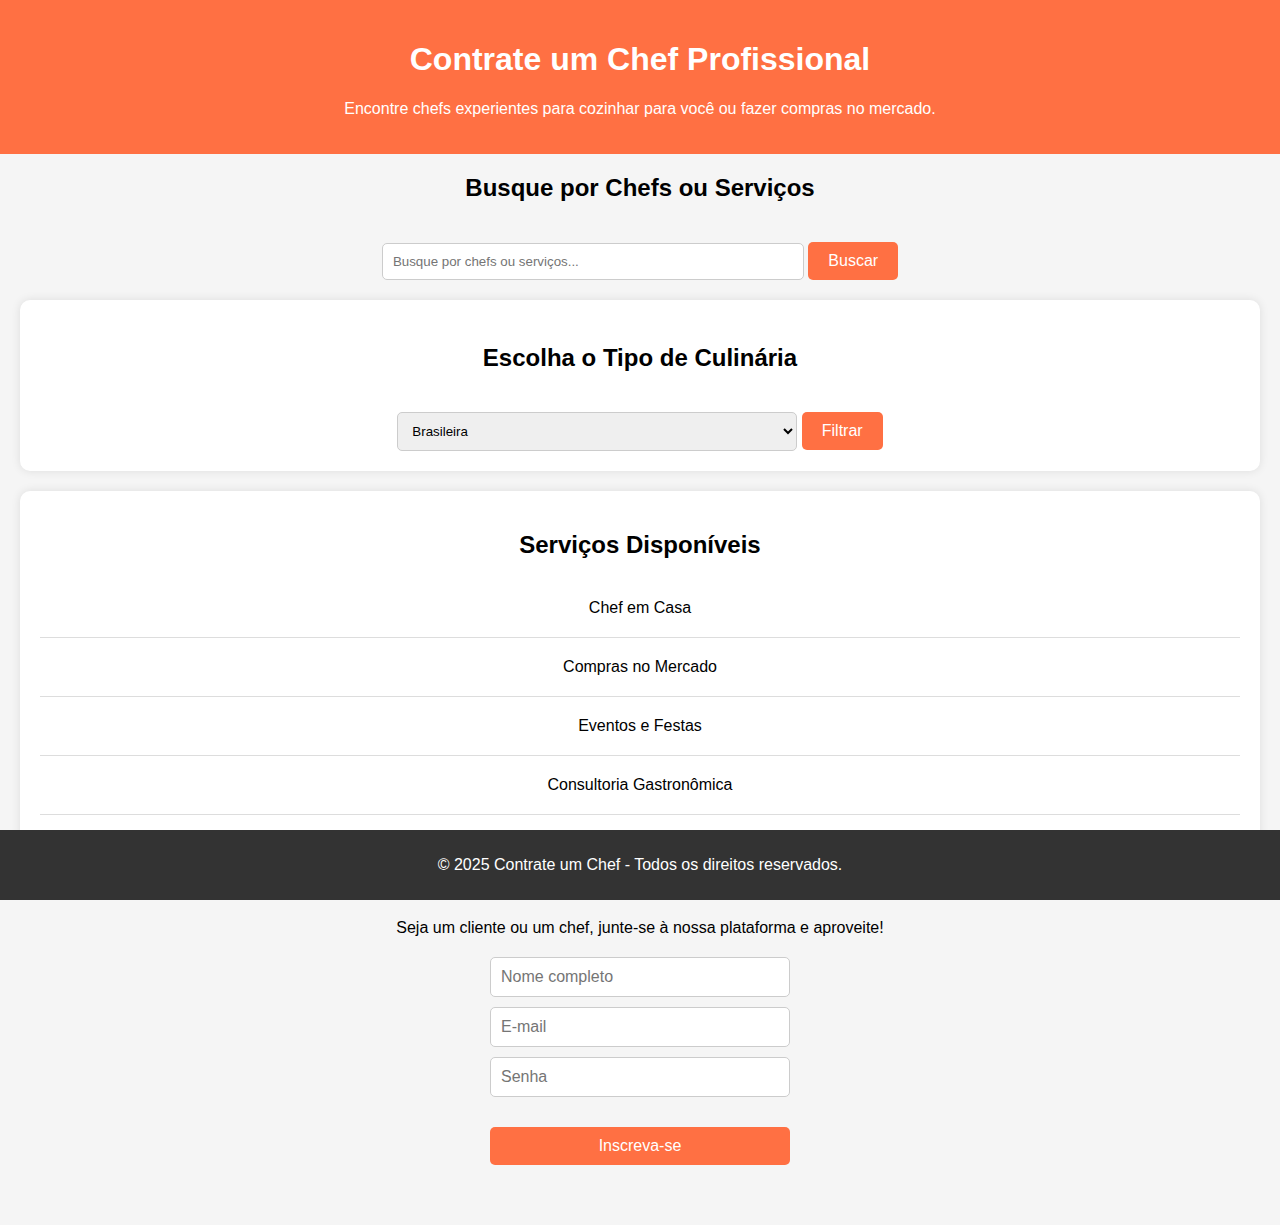
==== index.html @ 78b3942f "first commit" ====
<!DOCTYPE html>
<html lang="pt-BR">
<head>
    <meta charset="UTF-8">
    <meta name="viewport" content="width=device-width, initial-scale=1.0">
    <title>Contrate um Chef</title>
    <link rel="stylesheet" href="./css/estilo.css">
</head>
<body>

    <header>
        <h1>Contrate um Chef Profissional</h1>
        <p>Encontre chefs experientes para cozinhar para você ou fazer compras no mercado.</p>
    </header>
    
    <!-- Formulário de Busca de Chefs -->
    <section class="search">
        <h2>Busque por Chefs ou Serviços</h2>
        <form action="resultados.html" method="GET">
            <input type="text" name="busca" placeholder="Busque por chefs ou serviços..." required>
            <button type="submit">Buscar</button>
        </form>
    </section>

    <!-- Campo de Tipo de Culinária -->
    <section class="culinaria">
        <h3>Escolha o Tipo de Culinária</h3>
        <form id="culinaria-form">
            <select name="culinaria" id="culinaria" onchange="redirectToCulinariaPage()">
                <option value="brasileira">Brasileira</option>
                <option value="italiana">Italiana</option>
                <option value="francesa">Francesa</option>
                <option value="mexicana">Mexicana</option>
                <option value="japonesa">Japonesa</option>
                <option value="chinesa">Chinesa</option>
                <option value="indiana">Indiana</option>
                <option value="arabe">Árabe</option>
                <option value="americana">Americana</option>
                <option value="espanhola">Espanhola</option>
                <option value="tailandesa">Tailandesa</option>
                <option value="coreana">Coreana</option>
                <option value="portuguesa">Portuguesa</option>
                <option value="chilena">Chilena</option>
                <option value="polonesa">Polonesa</option>
                <option value="argelina">Argelina</option>
            </select>
            <button type="submit" onclick="redirectToCulinariaPage(); return false;">Filtrar</button>
        </form>
    </section>

    <!-- Serviços Disponíveis -->
    <section class="services">
        <h2>Serviços Disponíveis</h2>
        <ul>
            <li><a href="chef-em-casa.html">Chef em Casa</a></li>
            <li><a href="compras-no-mercado.html">Compras no Mercado</a></li>
            <li><a href="eventos-e-festas.html">Eventos e Festas</a></li>
            <li><a href="consultoria-gastronomica.html">Consultoria Gastronômica</a></li>
        </ul>
    </section>
    
    <!-- Chamada para Cadastro -->
    <section class="call-to-action">
        <h2>Cadastre-se Agora</h2>
        <p>Seja um cliente ou um chef, junte-se à nossa plataforma e aproveite!</p>
    
        <form class="signup-form">
            <input type="text" placeholder="Nome completo" required>
            <input type="email" placeholder="E-mail" required>
            <input type="password" placeholder="Senha" required>
            <button type="submit">Inscreva-se</button>
        </form>
    </section>
    
    <footer>
        <p>&copy; 2025 Contrate um Chef - Todos os direitos reservados.</p>
    </footer>

    <script>
        function redirectToCulinariaPage() {
            var culinaria = document.getElementById('culinaria').value;
            var url = 'culinarias/culinaria-' + culinaria + '.html';
            window.location.href = url;
        }

        // Adiciona o evento ao botão "Filtrar" para também fazer o redirecionamento
        document.querySelector("button[type='submit']").addEventListener("click", function(event) {
            event.preventDefault();
            redirectToCulinariaPage();
        });
    </script>   
</body>
</html>
---- css/estilo.css ----
/* Estilos gerais */
body {
    font-family: Arial, sans-serif;
    margin: 0;
    padding: 0;
    text-align: center;
    background-color: #f5f5f5;
}

header {
    background-color: #ff7043;
    color: white;
    padding: 20px;
}

header a {
    color: white;
    text-decoration: none;
    font-size: 18px;
    display: block;
    margin-top: 10px;
}

header a:hover {
    text-decoration: underline;
}

/* Campo de busca */
.search {
    margin: 20px;
}

.search input {
    padding: 10px;
    width: 60%;
    max-width: 400px;
    border: 1px solid #ccc;
    border-radius: 5px;
}

.call-to-action button {
    margin-bottom: 20px; /* Adiciona um espaço extra abaixo do botão */
}

.search button {
    padding: 10px 20px;
    background-color: #ff7043;
    color: white;
    border: none;
    cursor: pointer;
    border-radius: 5px;
}

.search button:hover {
    background-color: #e65c34;
}

/* Seção de serviços */
.services {
    background-color: white;
    padding: 20px;
    margin: 20px;
    border-radius: 10px;
    box-shadow: 0 0 10px rgba(0, 0, 0, 0.1);
}

.services ul {
    list-style-type: none;
    padding: 0;
}

.services li {
    padding: 10px;
    border-bottom: 1px solid #ddd;
    transition: background-color 0.3s ease, color 0.3s ease;
    cursor: pointer;
}

.services li a {
    text-decoration: none;
    color: black;
    display: block;
    padding: 10px;
}

.services li:hover {
    background-color: #ff7043;
    color: white;
}

.services li:hover a {
    color: white;
}

/* Estilização das páginas individuais */
.service-detail {
    background-color: white;
    padding: 20px;
    margin: 20px;
    border-radius: 10px;
    box-shadow: 0 0 10px rgba(0, 0, 0, 0.1);
}

.service-detail h2 {
    color: #ff7043;
}

.service-detail ul {
    list-style-type: none;
    padding: 0;
}

.service-detail li {
    padding: 10px;
    border-bottom: 1px solid #ddd;
}

/* Botão de ação */
button {
    padding: 10px 20px;
    background-color: #ff7043;
    color: white;
    border: none;
    cursor: pointer;
    border-radius: 5px;
    margin-top: 20px;
    font-size: 16px;
}

button:hover {
    background-color: #e65c34;
}

/* Rodapé */

footer {
    background-color: #333;
    color: white;
    text-align: center;
    padding: 10px 0;
    position: fixed;
    bottom: 0;
    width: 100%;
    left: 0;
}

/* Estilização do formulário de inscrição */
.signup-form {
    display: flex;
    flex-direction: column;
    gap: 10px;
    max-width: 300px;
    margin: 20px auto 40px auto; /* Espaçamento extra na parte inferior */
}

.signup-form input {
    padding: 10px;
    border: 1px solid #ccc;
    border-radius: 5px;
    font-size: 16px;
}

.signup-form input:focus {
    border-color: #ff7043;
    outline: none;
}

.signup-form button {
    padding: 10px;
    background-color: #ff7043;
    color: white;
    border: none;
    cursor: pointer;
    border-radius: 5px;
    font-size: 16px;
    transition: background 0.3s;
}

.signup-form button:hover {
    background-color: #e65c34;
}

/* Seção de Tipo de Culinária */
.culinaria {
    background-color: white;
    padding: 20px;
    margin: 20px;
    border-radius: 10px;
    box-shadow: 0 0 10px rgba(0, 0, 0, 0.1);
    text-align: center;
}

.culinaria h3 {
    color: #000;
    margin-bottom: 20px;
    font-size: 24px;
}

.culinaria select {
    padding: 10px;
    width: 60%;
    max-width: 400px;
    border: 1px solid #ccc;
    border-radius: 5px;
}

.culinaria select:focus {
    border-color: #ff7043;
    outline: none;
}

.culinaria button {
    padding: 10px 20px;
    background-color: #ff7043;
    color: white;
    border: none;
    cursor: pointer;
    border-radius: 5px;
    margin-top: 20px;
    font-size: 16px;
}

.culinaria button:hover {
    background-color: #e65c34;
}

/* Estilos gerais */
body {
    font-family: Arial, sans-serif;
    margin: 0;
    padding: 0;
    text-align: center;
    background-color: #f5f5f5;
}

header {
    background-color: #ff7043;
    color: white;
    padding: 20px;
}

header a {
    color: white;
    text-decoration: none;
    font-size: 18px;
    display: block;
    margin-top: 10px;
}

header a:hover {
    text-decoration: underline;
}

/* Detalhes do serviço */
.service-detail {
    background-color: white;
    padding: 20px;
    margin: 20px;
    border-radius: 10px;
    box-shadow: 0 0 10px rgba(0, 0, 0, 0.1);
}

.service-detail h2 {
    color: #ff7043;
    margin-bottom: 20px;
    font-size: 24px;
}

.service-detail ul {
    list-style-type: none;
    padding: 0;
    text-align: left;
    margin: 0 auto;
    max-width: 500px;
}

.service-detail li {
    padding: 10px;
    border-bottom: 1px solid #ddd;
}

button {
    padding: 10px 20px;
    background-color: #ff7043;
    color: white;
    border: none;
    cursor: pointer;
    border-radius: 5px;
    margin-top: 20px;
    font-size: 16px;
}

button:hover {
    background-color: #e65c34;
}

/* Rodapé */
footer {
    background-color: #333;
    color: white;
    text-align: center;
    padding: 10px 0;
    position: fixed;
    bottom: 0;
    width: 100%;
    left: 0;
}


/* Estilos para a página Culinárias Brasileira */
.culinaria-brasileira {
    background-color: #f9f9f9;
    padding: 20px;
    text-align: center;
}

.culinaria-brasileira h1 {
    font-size: 32px;
    color: #ff7043;
    margin-bottom: 20px;
}

.culinaria-brasileira p {
    font-size: 18px;
    color: #333;
    margin-bottom: 30px;
    line-height: 1.6;
}

.culinaria-brasileira ul {
    list-style-type: none;
    padding: 0;
    margin: 0;
}

.culinaria-brasileira li {
    padding: 10px;
    border-bottom: 1px solid #ddd;
    font-size: 18px;
    color: #333;
    transition: background-color 0.3s ease;
}

.culinaria-brasileira li:hover {
    background-color: #ff7043;
    color: white;
}

.culinaria-brasileira .cardapio img {
    max-width: 100%;
    height: auto;
    border-radius: 10px;
    margin-top: 20px;
}

.culinaria-brasileira button {
    padding: 12px 20px;
    background-color: #ff7043;
    color: white;
    border: none;
    cursor: pointer;
    border-radius: 5px;
    margin-top: 30px;
    font-size: 18px;
    transition: background-color 0.3s ease;
}

.culinaria-brasileira button:hover {
    background-color: #e65c34;
}

/* Estilização das imagens dentro da lista */
.prato-img {
    width: 100px; /* Define um tamanho fixo para as imagens */
    height: auto;
    margin-right: 20px; /* Espaçamento à direita das imagens */
    border-radius: 8px; /* Bordas arredondadas nas imagens */
}

/* Ajustando o layout das listas para exibir as imagens e os textos lado a lado */
.service-detail ul {
    list-style-type: none; /* Remove os marcadores da lista */
    padding: 0;
}

.service-detail li {
    display: flex; /* Exibe as imagens e textos em linha */
    align-items: center; /* Alinha verticalmente os itens */
    margin-bottom: 20px; /* Espaço entre os itens */
    font-size: 18px;
}

.service-detail li img {
    margin-right: 15px; /* Espaçamento entre a imagem e o nome do prato */
}

/* Estilos para as imagens dentro da lista de pratos */
.service-detail ul li img {
    width: 200px; /* Define uma largura fixa para a imagem */
    height: 150px; /* Define uma altura fixa para a imagem */
    object-fit: cover; /* Faz a imagem cobrir completamente o espaço definido, sem distorcer */
    border-radius: 8px; /* Adiciona bordas arredondadas, se necessário */
    margin-right: 15px; /* Adiciona um espaço à direita da imagem */
}

/* Alinhar a imagem e o texto dentro da lista */
.service-detail ul li {
    display: flex;
    align-items: center; /* Alinha a imagem com o texto */
    margin-bottom: 15px; /* Espaço entre os itens */
}
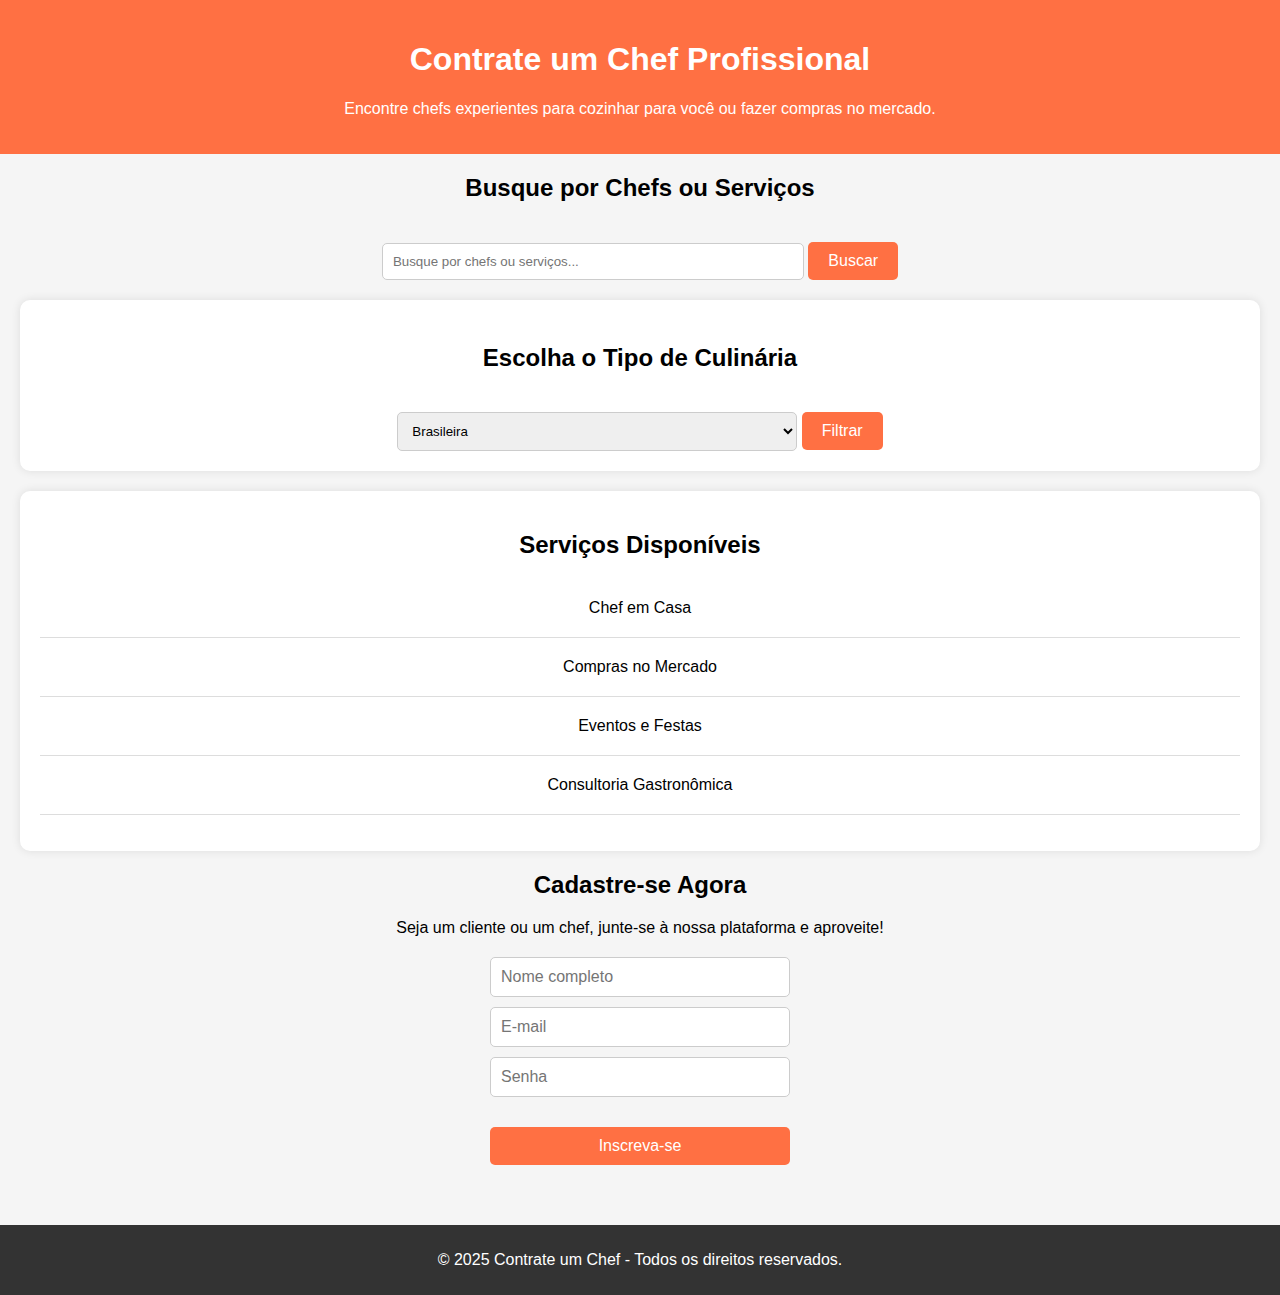
==== commit 4c7677c9: "Ajustando o rodapé" ====
--- a/index.html
+++ b/index.html
@@ -13,69 +13,66 @@
         <p>Encontre chefs experientes para cozinhar para você ou fazer compras no mercado.</p>
     </header>
     
-    <!-- Formulário de Busca de Chefs -->
-    <section class="search">
-        <h2>Busque por Chefs ou Serviços</h2>
-        <form action="resultados.html" method="GET">
-            <input type="text" name="busca" placeholder="Busque por chefs ou serviços..." required>
-            <button type="submit">Buscar</button>
-        </form>
-    </section>
+    <main>
+        <!-- Formulário de Busca de Chefs -->
+        <section class="search">
+            <h2>Busque por Chefs ou Serviços</h2>
+            <form action="resultados.html" method="GET">
+                <input type="text" name="busca" placeholder="Busque por chefs ou serviços..." required>
+                <button type="submit">Buscar</button>
+            </form>
+        </section>
 
-    <!-- Campo de Tipo de Culinária -->
-    <section class="culinaria">
-        <h3>Escolha o Tipo de Culinária</h3>
-        <form id="culinaria-form">
-            <select name="culinaria" id="culinaria" onchange="redirectToCulinariaPage()">
-                <option value="brasileira">Brasileira</option>
-                <option value="italiana">Italiana</option>
-                <option value="francesa">Francesa</option>
-                <option value="mexicana">Mexicana</option>
-                <option value="japonesa">Japonesa</option>
-                <option value="chinesa">Chinesa</option>
-                <option value="indiana">Indiana</option>
-                <option value="arabe">Árabe</option>
-                <option value="americana">Americana</option>
-                <option value="espanhola">Espanhola</option>
-                <option value="tailandesa">Tailandesa</option>
-                <option value="coreana">Coreana</option>
-                <option value="portuguesa">Portuguesa</option>
-                <option value="chilena">Chilena</option>
-                <option value="polonesa">Polonesa</option>
-                <option value="argelina">Argelina</option>
-            </select>
-            <button type="submit" onclick="redirectToCulinariaPage(); return false;">Filtrar</button>
-        </form>
-    </section>
+        <!-- Campo de Tipo de Culinária -->
+        <section class="culinaria">
+            <h3>Escolha o Tipo de Culinária</h3>
+            <form id="culinaria-form">
+                <select name="culinaria" id="culinaria" onchange="redirectToCulinariaPage()">
+                    <option value="brasileira">Brasileira</option>
+                    <option value="italiana">Italiana</option>
+                    <option value="francesa">Francesa</option>
+                    <option value="mexicana">Mexicana</option>
+                    <option value="japonesa">Japonesa</option>
+                    <option value="chinesa">Chinesa</option>
+                    <option value="indiana">Indiana</option>
+                    <option value="arabe">Árabe</option>
+                    <option value="americana">Americana</option>
+                    <option value="espanhola">Espanhola</option>
+                    <option value="tailandesa">Tailandesa</option>
+                    <option value="coreana">Coreana</option>
+                    <option value="portuguesa">Portuguesa</option>
+                    <option value="chilena">Chilena</option>
+                    <option value="polonesa">Polonesa</option>
+                    <option value="argelina">Argelina</option>
+                </select>
+                <button type="submit" onclick="redirectToCulinariaPage(); return false;">Filtrar</button>
+            </form>
+        </section>
 
-    <!-- Serviços Disponíveis -->
-    <section class="services">
-        <h2>Serviços Disponíveis</h2>
-        <ul>
-            <li><a href="chef-em-casa.html">Chef em Casa</a></li>
-            <li><a href="compras-no-mercado.html">Compras no Mercado</a></li>
-            <li><a href="eventos-e-festas.html">Eventos e Festas</a></li>
-            <li><a href="consultoria-gastronomica.html">Consultoria Gastronômica</a></li>
-        </ul>
-    </section>
-    
-    <!-- Chamada para Cadastro -->
-    <section class="call-to-action">
-        <h2>Cadastre-se Agora</h2>
-        <p>Seja um cliente ou um chef, junte-se à nossa plataforma e aproveite!</p>
-    
-        <form class="signup-form">
-            <input type="text" placeholder="Nome completo" required>
-            <input type="email" placeholder="E-mail" required>
-            <input type="password" placeholder="Senha" required>
-            <button type="submit">Inscreva-se</button>
-        </form>
-    </section>
-    
-    <footer>
-        <p>&copy; 2025 Contrate um Chef - Todos os direitos reservados.</p>
-    </footer>
-
+        <!-- Serviços Disponíveis -->
+        <section class="services">
+            <h2>Serviços Disponíveis</h2>
+            <ul>
+                <li><a href="chef-em-casa.html">Chef em Casa</a></li>
+                <li><a href="compras-no-mercado.html">Compras no Mercado</a></li>
+                <li><a href="eventos-e-festas.html">Eventos e Festas</a></li>
+                <li><a href="consultoria-gastronomica.html">Consultoria Gastronômica</a></li>
+            </ul>
+        </section>
+        
+        <!-- Chamada para Cadastro -->
+        <section class="call-to-action">
+            <h2>Cadastre-se Agora</h2>
+            <p>Seja um cliente ou um chef, junte-se à nossa plataforma e aproveite!</p>
+        
+            <form class="signup-form">
+                <input type="text" placeholder="Nome completo" required>
+                <input type="email" placeholder="E-mail" required>
+                <input type="password" placeholder="Senha" required>
+                <button type="submit">Inscreva-se</button>
+            </form>
+        </section>
+    </main>
     <script>
         function redirectToCulinariaPage() {
             var culinaria = document.getElementById('culinaria').value;
@@ -88,6 +85,10 @@
             event.preventDefault();
             redirectToCulinariaPage();
         });
-    </script>   
+    </script>
+
+    <footer>
+        <p>&copy; 2025 Contrate um Chef - Todos os direitos reservados.</p>
+    </footer>
 </body>
 </html>
--- a/css/estilo.css
+++ b/css/estilo.css
@@ -1,10 +1,17 @@
 /* Estilos gerais */
-body {
+html, body {
+    height: 100%;
     font-family: Arial, sans-serif;
     margin: 0;
+    display: flex;
+    flex-direction: column;
     padding: 0;
     text-align: center;
     background-color: #f5f5f5;
+}
+
+main {
+    flex: 1;
 }
 
 header {
@@ -138,8 +145,6 @@
     color: white;
     text-align: center;
     padding: 10px 0;
-    position: fixed;
-    bottom: 0;
     width: 100%;
     left: 0;
 }
@@ -294,19 +299,6 @@
     background-color: #e65c34;
 }
 
-/* Rodapé */
-footer {
-    background-color: #333;
-    color: white;
-    text-align: center;
-    padding: 10px 0;
-    position: fixed;
-    bottom: 0;
-    width: 100%;
-    left: 0;
-}
-
-
 /* Estilos para a página Culinárias Brasileira */
 .culinaria-brasileira {
     background-color: #f9f9f9;
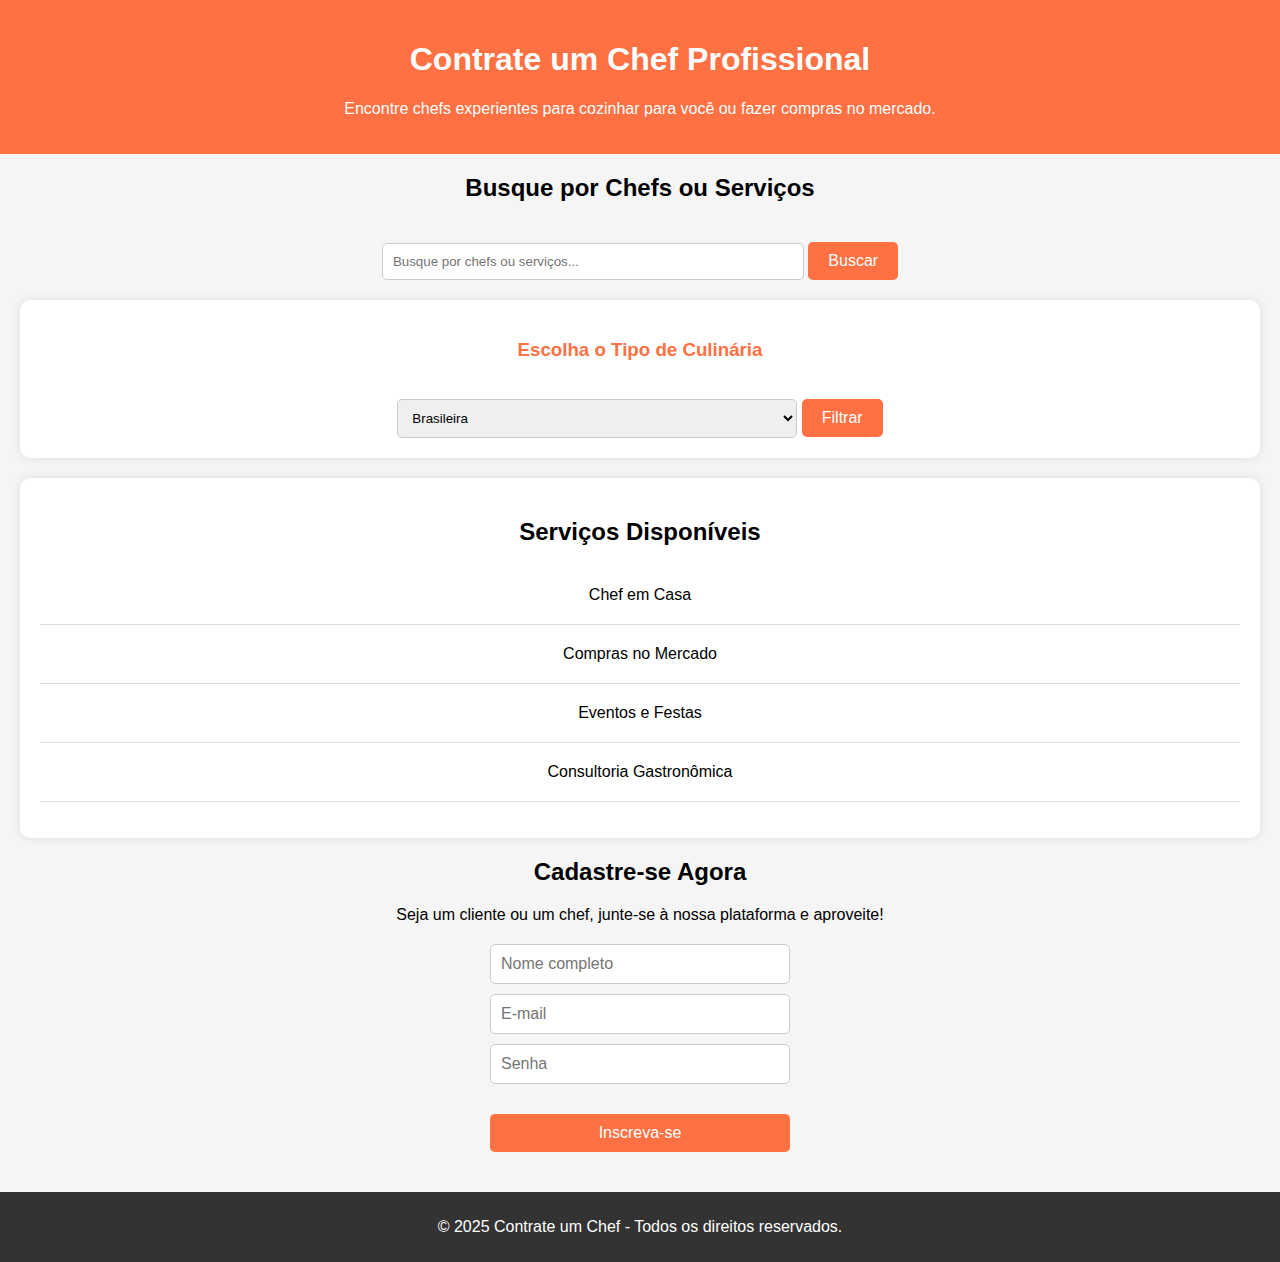
==== commit 059a8845: "Atualizando cód, deixando mais organizado" ====
--- a/index.html
+++ b/index.html
@@ -7,14 +7,12 @@
     <link rel="stylesheet" href="./css/estilo.css">
 </head>
 <body>
-
     <header>
         <h1>Contrate um Chef Profissional</h1>
         <p>Encontre chefs experientes para cozinhar para você ou fazer compras no mercado.</p>
     </header>
     
     <main>
-        <!-- Formulário de Busca de Chefs -->
         <section class="search">
             <h2>Busque por Chefs ou Serviços</h2>
             <form action="resultados.html" method="GET">
@@ -23,11 +21,10 @@
             </form>
         </section>
 
-        <!-- Campo de Tipo de Culinária -->
         <section class="culinaria">
             <h3>Escolha o Tipo de Culinária</h3>
             <form id="culinaria-form">
-                <select name="culinaria" id="culinaria" onchange="redirectToCulinariaPage()">
+                <select name="culinaria" id="culinaria">
                     <option value="brasileira">Brasileira</option>
                     <option value="italiana">Italiana</option>
                     <option value="francesa">Francesa</option>
@@ -45,11 +42,10 @@
                     <option value="polonesa">Polonesa</option>
                     <option value="argelina">Argelina</option>
                 </select>
-                <button type="submit" onclick="redirectToCulinariaPage(); return false;">Filtrar</button>
+                <button type="button" onclick="redirectToCulinariaPage();">Filtrar</button>
             </form>
         </section>
 
-        <!-- Serviços Disponíveis -->
         <section class="services">
             <h2>Serviços Disponíveis</h2>
             <ul>
@@ -60,11 +56,9 @@
             </ul>
         </section>
         
-        <!-- Chamada para Cadastro -->
         <section class="call-to-action">
             <h2>Cadastre-se Agora</h2>
             <p>Seja um cliente ou um chef, junte-se à nossa plataforma e aproveite!</p>
-        
             <form class="signup-form">
                 <input type="text" placeholder="Nome completo" required>
                 <input type="email" placeholder="E-mail" required>
@@ -73,22 +67,17 @@
             </form>
         </section>
     </main>
+    
     <script>
         function redirectToCulinariaPage() {
             var culinaria = document.getElementById('culinaria').value;
             var url = 'culinarias/culinaria-' + culinaria + '.html';
             window.location.href = url;
         }
-
-        // Adiciona o evento ao botão "Filtrar" para também fazer o redirecionamento
-        document.querySelector("button[type='submit']").addEventListener("click", function(event) {
-            event.preventDefault();
-            redirectToCulinariaPage();
-        });
     </script>
 
     <footer>
         <p>&copy; 2025 Contrate um Chef - Todos os direitos reservados.</p>
     </footer>
 </body>
-</html>
+</html>--- a/css/estilo.css
+++ b/css/estilo.css
@@ -1,21 +1,27 @@
+:root {
+    --primary-color: #ff7043;
+    --primary-hover: #e65c34;
+}
+
 /* Estilos gerais */
 html, body {
     height: 100%;
     font-family: Arial, sans-serif;
     margin: 0;
-    display: flex;
-    flex-direction: column;
     padding: 0;
     text-align: center;
     background-color: #f5f5f5;
+    display: flex;
+    flex-direction: column;
 }
 
 main {
     flex: 1;
 }
 
+/* Cabeçalho */
 header {
-    background-color: #ff7043;
+    background-color: var(--primary-color);
     color: white;
     padding: 20px;
 }
@@ -32,12 +38,35 @@
     text-decoration: underline;
 }
 
+/* Botões */
+button, .search button, .signup-form button, .culinaria button, .culinaria-brasileira button {
+    padding: 10px 20px;
+    background-color: var(--primary-color);
+    color: white;
+    border: none;
+    cursor: pointer;
+    border-radius: 5px;
+    font-size: 16px;
+    transition: background 0.3s;
+    margin-top: 20px;
+}
+
+button:hover, .search button:hover, .signup-form button:hover, .culinaria button:hover, .culinaria-brasileira button:hover {
+    background-color: var(--primary-hover);
+}
+
+/* Foco em botões e links */
+button:focus, a:focus, .signup-form input:focus, .culinaria select:focus {
+    outline: 3px solid var(--primary-color);
+    border-color: var(--primary-color);
+}
+
 /* Campo de busca */
 .search {
     margin: 20px;
 }
 
-.search input {
+.search input, .culinaria select {
     padding: 10px;
     width: 60%;
     max-width: 400px;
@@ -45,25 +74,8 @@
     border-radius: 5px;
 }
 
-.call-to-action button {
-    margin-bottom: 20px; /* Adiciona um espaço extra abaixo do botão */
-}
-
-.search button {
-    padding: 10px 20px;
-    background-color: #ff7043;
-    color: white;
-    border: none;
-    cursor: pointer;
-    border-radius: 5px;
-}
-
-.search button:hover {
-    background-color: #e65c34;
-}
-
-/* Seção de serviços */
-.services {
+/* Containers gerais com estilo similar */
+.box-container, .services, .service-detail, .culinaria {
     background-color: white;
     padding: 20px;
     margin: 20px;
@@ -71,12 +83,12 @@
     box-shadow: 0 0 10px rgba(0, 0, 0, 0.1);
 }
 
-.services ul {
+.services ul, .service-detail ul, .culinaria-brasileira ul {
     list-style-type: none;
     padding: 0;
 }
 
-.services li {
+.services li, .service-detail li, .culinaria-brasileira li {
     padding: 10px;
     border-bottom: 1px solid #ddd;
     transition: background-color 0.3s ease, color 0.3s ease;
@@ -90,8 +102,8 @@
     padding: 10px;
 }
 
-.services li:hover {
-    background-color: #ff7043;
+.services li:hover, .culinaria-brasileira li:hover {
+    background-color: var(--primary-color);
     color: white;
 }
 
@@ -99,63 +111,18 @@
     color: white;
 }
 
-/* Estilização das páginas individuais */
-.service-detail {
-    background-color: white;
-    padding: 20px;
-    margin: 20px;
-    border-radius: 10px;
-    box-shadow: 0 0 10px rgba(0, 0, 0, 0.1);
+/* Títulos */
+.service-detail h2, .culinaria h3, .culinaria-brasileira h1 {
+    color: var(--primary-color);
 }
 
-.service-detail h2 {
-    color: #ff7043;
-}
-
-.service-detail ul {
-    list-style-type: none;
-    padding: 0;
-}
-
-.service-detail li {
-    padding: 10px;
-    border-bottom: 1px solid #ddd;
-}
-
-/* Botão de ação */
-button {
-    padding: 10px 20px;
-    background-color: #ff7043;
-    color: white;
-    border: none;
-    cursor: pointer;
-    border-radius: 5px;
-    margin-top: 20px;
-    font-size: 16px;
-}
-
-button:hover {
-    background-color: #e65c34;
-}
-
-/* Rodapé */
-
-footer {
-    background-color: #333;
-    color: white;
-    text-align: center;
-    padding: 10px 0;
-    width: 100%;
-    left: 0;
-}
-
-/* Estilização do formulário de inscrição */
+/* Formulário de inscrição */
 .signup-form {
     display: flex;
     flex-direction: column;
     gap: 10px;
     max-width: 300px;
-    margin: 20px auto 40px auto; /* Espaçamento extra na parte inferior */
+    margin: 20px auto 40px auto;
 }
 
 .signup-form input {
@@ -165,241 +132,28 @@
     font-size: 16px;
 }
 
-.signup-form input:focus {
-    border-color: #ff7043;
-    outline: none;
+/* Rodapé */
+footer {
+    background-color: #333;
+    color: white;
+    text-align: center;
+    padding: 10px 0;
+    width: 100%;
 }
 
-.signup-form button {
-    padding: 10px;
-    background-color: #ff7043;
-    color: white;
-    border: none;
-    cursor: pointer;
-    border-radius: 5px;
-    font-size: 16px;
-    transition: background 0.3s;
+/* Imagens de pratos */
+.service-detail ul li img, .culinaria-brasileira .cardapio img {
+    width: 200px;
+    height: 150px;
+    object-fit: cover;
+    border-radius: 8px;
+    margin-right: 15px;
 }
 
-.signup-form button:hover {
-    background-color: #e65c34;
-}
-
-/* Seção de Tipo de Culinária */
-.culinaria {
-    background-color: white;
-    padding: 20px;
-    margin: 20px;
-    border-radius: 10px;
-    box-shadow: 0 0 10px rgba(0, 0, 0, 0.1);
-    text-align: center;
-}
-
-.culinaria h3 {
-    color: #000;
-    margin-bottom: 20px;
-    font-size: 24px;
-}
-
-.culinaria select {
-    padding: 10px;
-    width: 60%;
-    max-width: 400px;
-    border: 1px solid #ccc;
-    border-radius: 5px;
-}
-
-.culinaria select:focus {
-    border-color: #ff7043;
-    outline: none;
-}
-
-.culinaria button {
-    padding: 10px 20px;
-    background-color: #ff7043;
-    color: white;
-    border: none;
-    cursor: pointer;
-    border-radius: 5px;
-    margin-top: 20px;
-    font-size: 16px;
-}
-
-.culinaria button:hover {
-    background-color: #e65c34;
-}
-
-/* Estilos gerais */
-body {
-    font-family: Arial, sans-serif;
-    margin: 0;
-    padding: 0;
-    text-align: center;
-    background-color: #f5f5f5;
-}
-
-header {
-    background-color: #ff7043;
-    color: white;
-    padding: 20px;
-}
-
-header a {
-    color: white;
-    text-decoration: none;
-    font-size: 18px;
-    display: block;
-    margin-top: 10px;
-}
-
-header a:hover {
-    text-decoration: underline;
-}
-
-/* Detalhes do serviço */
-.service-detail {
-    background-color: white;
-    padding: 20px;
-    margin: 20px;
-    border-radius: 10px;
-    box-shadow: 0 0 10px rgba(0, 0, 0, 0.1);
-}
-
-.service-detail h2 {
-    color: #ff7043;
-    margin-bottom: 20px;
-    font-size: 24px;
-}
-
-.service-detail ul {
-    list-style-type: none;
-    padding: 0;
-    text-align: left;
-    margin: 0 auto;
-    max-width: 500px;
-}
-
-.service-detail li {
-    padding: 10px;
-    border-bottom: 1px solid #ddd;
-}
-
-button {
-    padding: 10px 20px;
-    background-color: #ff7043;
-    color: white;
-    border: none;
-    cursor: pointer;
-    border-radius: 5px;
-    margin-top: 20px;
-    font-size: 16px;
-}
-
-button:hover {
-    background-color: #e65c34;
-}
-
-/* Estilos para a página Culinárias Brasileira */
-.culinaria-brasileira {
-    background-color: #f9f9f9;
-    padding: 20px;
-    text-align: center;
-}
-
-.culinaria-brasileira h1 {
-    font-size: 32px;
-    color: #ff7043;
-    margin-bottom: 20px;
-}
-
-.culinaria-brasileira p {
-    font-size: 18px;
-    color: #333;
-    margin-bottom: 30px;
-    line-height: 1.6;
-}
-
-.culinaria-brasileira ul {
-    list-style-type: none;
-    padding: 0;
-    margin: 0;
-}
-
-.culinaria-brasileira li {
-    padding: 10px;
-    border-bottom: 1px solid #ddd;
-    font-size: 18px;
-    color: #333;
-    transition: background-color 0.3s ease;
-}
-
-.culinaria-brasileira li:hover {
-    background-color: #ff7043;
-    color: white;
-}
-
-.culinaria-brasileira .cardapio img {
-    max-width: 100%;
-    height: auto;
-    border-radius: 10px;
-    margin-top: 20px;
-}
-
-.culinaria-brasileira button {
-    padding: 12px 20px;
-    background-color: #ff7043;
-    color: white;
-    border: none;
-    cursor: pointer;
-    border-radius: 5px;
-    margin-top: 30px;
-    font-size: 18px;
-    transition: background-color 0.3s ease;
-}
-
-.culinaria-brasileira button:hover {
-    background-color: #e65c34;
-}
-
-/* Estilização das imagens dentro da lista */
-.prato-img {
-    width: 100px; /* Define um tamanho fixo para as imagens */
-    height: auto;
-    margin-right: 20px; /* Espaçamento à direita das imagens */
-    border-radius: 8px; /* Bordas arredondadas nas imagens */
-}
-
-/* Ajustando o layout das listas para exibir as imagens e os textos lado a lado */
-.service-detail ul {
-    list-style-type: none; /* Remove os marcadores da lista */
-    padding: 0;
-}
-
-.service-detail li {
-    display: flex; /* Exibe as imagens e textos em linha */
-    align-items: center; /* Alinha verticalmente os itens */
-    margin-bottom: 20px; /* Espaço entre os itens */
-    font-size: 18px;
-}
-
-.service-detail li img {
-    margin-right: 15px; /* Espaçamento entre a imagem e o nome do prato */
-}
-
-/* Estilos para as imagens dentro da lista de pratos */
-.service-detail ul li img {
-    width: 200px; /* Define uma largura fixa para a imagem */
-    height: 150px; /* Define uma altura fixa para a imagem */
-    object-fit: cover; /* Faz a imagem cobrir completamente o espaço definido, sem distorcer */
-    border-radius: 8px; /* Adiciona bordas arredondadas, se necessário */
-    margin-right: 15px; /* Adiciona um espaço à direita da imagem */
-}
-
-/* Alinhar a imagem e o texto dentro da lista */
+/* Layout das listas com imagens */
 .service-detail ul li {
     display: flex;
-    align-items: center; /* Alinha a imagem com o texto */
-    margin-bottom: 15px; /* Espaço entre os itens */
-}
-
-
+    align-items: center;
+    margin-bottom: 15px;
+    font-size: 18px;
+}